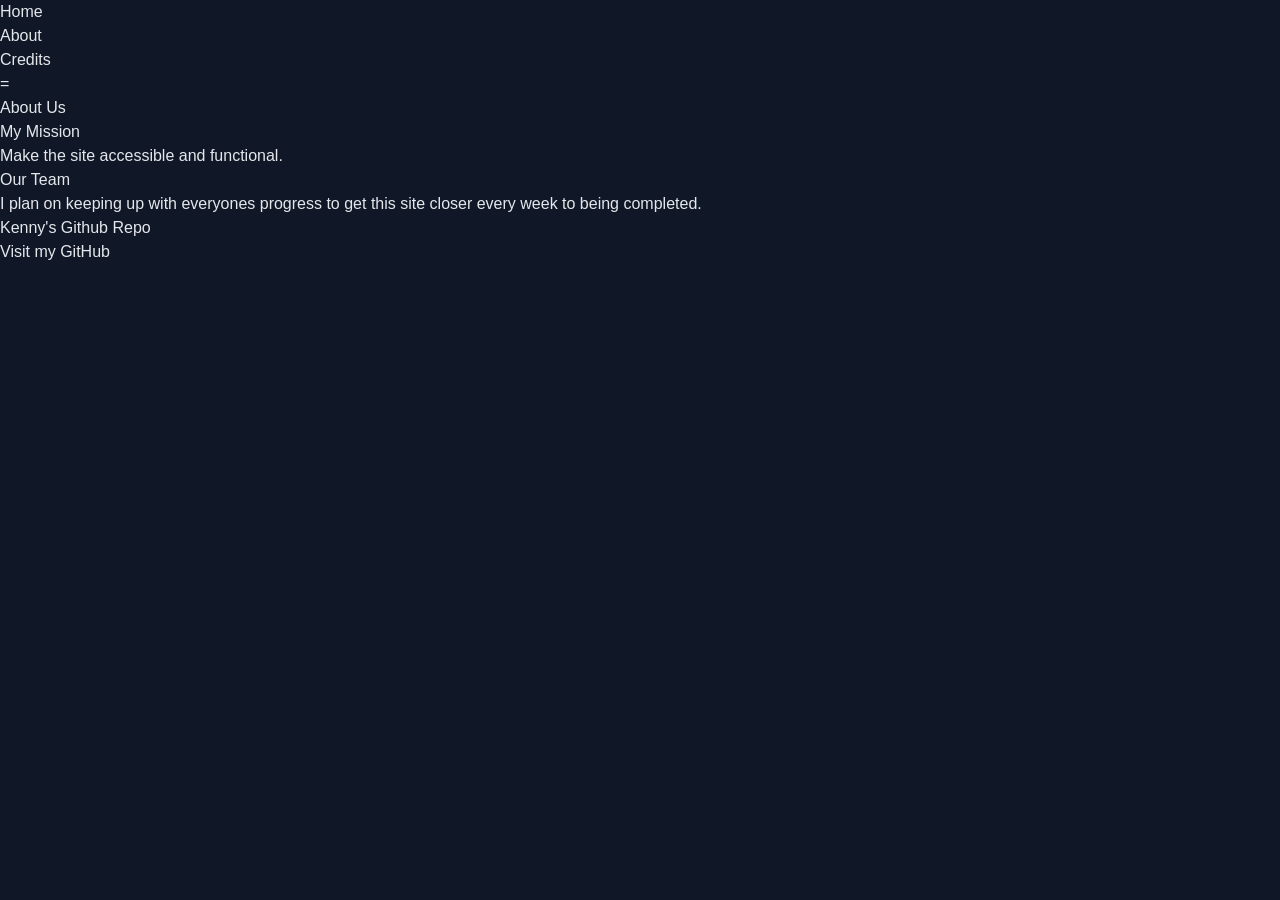
==== about.html @ 2b250dda "First Commit" ====
<!DOCTYPE html>
<html>
<head>
    <title>About The Site</title>
    <meta name="viewport" content="width=device-width, initial-scale=1">
    <style>
        @import url('https://fonts.googleapis.com/css2?family=BBH+Sans+Bogle&family=Oswald&display=swap');
    </style>
    <link href="output.css" rel="stylesheet">
</head>
<body class="bg-gray-900 text-gray-200 leading-relaxed>
    <header>
        <!-- Navigation Menu -->
        <nav id="nav-list">
            <ul>
                <li><a href="index.html">Home</a></li>
                <li><a href="about.html">About</a></li>
                <li><a href="credits.html">Credits</a></li>
            </ul>
        </nav>
        <button type="button" onclick="toggleMenu(event)">=</button>
    </header>
    <h1>About Us</h1>
    <section id="mission">
        <h2>My Mission</h2>
        <p>
        <p>Make the site accessible and functional.</p>
    </section>
    <section id="team">
        <h2>Our Team</h2>
        <p>I plan on keeping up with everyones progress to get this site closer every week to being completed.</p>
    </section>
    <section id="github">
        <h2>Kenny's Github Repo</h2>
        <p>
            <a class="btn" href="https://github.com/myKalling/CAP-SOFT-290-GamePulse-2025-Cross-Platform-Video-Game-Sentiment-and-Consumer-Trust-Analyzer" target="_blank" rel="noopener noreferrer" aria-label="Visit GitHub profile">Visit my GitHub</a>
        </p>
           </section>
    <script src="script.js"></script>
</body>
</html>
---- output.css ----
/*! tailwindcss v4.3.3 | MIT License | https://tailwindcss.com */
@layer properties;
@layer theme, base, components, utilities;
@layer theme {
  :root, :host {
    --font-sans: -apple-system, BlinkMacSystemFont, "Segoe UI", Roboto, "Helvetica Neue",
      "Noto Sans", Arial, sans-serif, "Apple Color Emoji", "Segoe UI Emoji",
      "Segoe UI Symbol", "Noto Color Emoji";
    --font-mono: ui-monospace, SFMono-Regular, Menlo, Monaco, Consolas, "Liberation Mono",
      "Courier New", monospace;
    --color-gray-200: oklch(92.8% 0.006 264.531);
    --color-gray-900: oklch(21% 0.034 264.665);
    --leading-relaxed: 1.625;
    --ease-in: cubic-bezier(0.4, 0, 1, 1);
    --ease-out: cubic-bezier(0, 0, 0.2, 1);
    --default-transition-duration: 150ms;
    --default-transition-timing-function: cubic-bezier(0.4, 0, 0.2, 1);
    --default-font-family: var(--font-sans);
    --default-mono-font-family: var(--font-mono);
  }
}
@layer base {
  *, ::after, ::before, ::backdrop, ::file-selector-button {
    box-sizing: border-box;
    margin: 0;
    padding: 0;
    border: 0 solid;
  }
  html, :host {
    line-height: 1.5;
    -webkit-text-size-adjust: 100%;
    tab-size: 4;
    font-family: var(--default-font-family, -apple-system, BlinkMacSystemFont, "Segoe UI", Roboto, "Helvetica Neue", "Noto Sans", Arial, sans-serif, "Apple Color Emoji", "Segoe UI Emoji", "Segoe UI Symbol", "Noto Color Emoji");
    font-feature-settings: var(--default-font-feature-settings, normal);
    font-variation-settings: var(--default-font-variation-settings, normal);
    -webkit-tap-highlight-color: transparent;
  }
  hr {
    height: 0;
    color: inherit;
    border-top-width: 1px;
  }
  abbr:where([title]) {
    -webkit-text-decoration: underline dotted;
    text-decoration: underline dotted;
  }
  h1, h2, h3, h4, h5, h6 {
    font-size: inherit;
    font-weight: inherit;
  }
  a {
    color: inherit;
    -webkit-text-decoration: inherit;
    text-decoration: inherit;
  }
  b, strong {
    font-weight: bolder;
  }
  code, kbd, samp, pre {
    font-family: var(--default-mono-font-family, ui-monospace, SFMono-Regular, Menlo, Monaco, Consolas, "Liberation Mono", "Courier New", monospace);
    font-feature-settings: var(--default-mono-font-feature-settings, normal);
    font-variation-settings: var(--default-mono-font-variation-settings, normal);
    font-size: 1em;
  }
  small {
    font-size: 80%;
  }
  sub, sup {
    font-size: 75%;
    line-height: 0;
    position: relative;
    vertical-align: baseline;
  }
  sub {
    bottom: -0.25em;
  }
  sup {
    top: -0.5em;
  }
  table {
    text-indent: 0;
    border-color: inherit;
    border-collapse: collapse;
  }
  :-moz-focusring:where(:not(iframe)) {
    outline: auto;
  }
  progress {
    vertical-align: baseline;
  }
  summary {
    display: list-item;
  }
  ol, ul, menu {
    list-style: none;
  }
  img, svg, video, canvas, audio, iframe, embed, object {
    display: block;
    vertical-align: middle;
  }
  img, video {
    max-width: 100%;
    height: auto;
  }
  button, input, select, optgroup, textarea, ::file-selector-button {
    font: inherit;
    font-feature-settings: inherit;
    font-variation-settings: inherit;
    letter-spacing: inherit;
    color: inherit;
    border-radius: 0;
    background-color: transparent;
    opacity: 1;
  }
  :where(select:is([multiple], [size])) optgroup {
    font-weight: bolder;
  }
  :where(select:is([multiple], [size])) optgroup option {
    padding-inline-start: 20px;
  }
  ::file-selector-button {
    margin-inline-end: 4px;
  }
  ::placeholder {
    opacity: 1;
  }
  @supports (not (-webkit-appearance: -apple-pay-button))  or (contain-intrinsic-size: 1px) {
    ::placeholder {
      color: currentcolor;
      @supports (color: color-mix(in lab, red, red)) {
        color: color-mix(in oklab, currentcolor 50%, transparent);
      }
    }
  }
  textarea {
    resize: vertical;
  }
  ::-webkit-search-decoration {
    -webkit-appearance: none;
  }
  ::-webkit-date-and-time-value {
    min-height: 1lh;
    text-align: inherit;
  }
  ::-webkit-datetime-edit {
    display: inline-flex;
  }
  ::-webkit-datetime-edit-fields-wrapper {
    padding: 0;
  }
  ::-webkit-datetime-edit, ::-webkit-datetime-edit-year-field, ::-webkit-datetime-edit-month-field, ::-webkit-datetime-edit-day-field, ::-webkit-datetime-edit-hour-field, ::-webkit-datetime-edit-minute-field, ::-webkit-datetime-edit-second-field, ::-webkit-datetime-edit-millisecond-field, ::-webkit-datetime-edit-meridiem-field {
    padding-block: 0;
  }
  ::-webkit-calendar-picker-indicator {
    line-height: 1;
  }
  :-moz-ui-invalid {
    box-shadow: none;
  }
  button, input:where([type="button"], [type="reset"], [type="submit"]), ::file-selector-button {
    appearance: button;
  }
  ::-webkit-inner-spin-button, ::-webkit-outer-spin-button {
    height: auto;
  }
  [hidden]:where(:not([hidden="until-found"])) {
    display: none !important;
  }
}
@layer utilities {
  .block {
    display: block;
  }
  .table {
    display: table;
  }
  .border-collapse {
    border-collapse: collapse;
  }
  .resize {
    resize: both;
  }
  .border {
    border-style: var(--tw-border-style);
    border-width: 1px;
  }
  .bg-gray-900 {
    background-color: var(--color-gray-900);
  }
  .leading-relaxed {
    --tw-leading: var(--leading-relaxed);
    line-height: var(--leading-relaxed);
  }
  .text-gray-200 {
    color: var(--color-gray-200);
  }
  .underline {
    text-decoration-line: underline;
  }
  .outline {
    outline-style: var(--tw-outline-style);
    outline-width: 1px;
  }
  .transition {
    transition-property: color, background-color, border-color, outline-color, text-decoration-color, fill, stroke, --tw-gradient-from, --tw-gradient-via, --tw-gradient-to, opacity, box-shadow, transform, translate, scale, rotate, filter, -webkit-backdrop-filter, backdrop-filter, display, content-visibility, overlay, pointer-events;
    transition-timing-function: var(--tw-ease, var(--default-transition-timing-function));
    transition-duration: var(--tw-duration, var(--default-transition-duration));
  }
  .ease-in {
    --tw-ease: var(--ease-in);
    transition-timing-function: var(--ease-in);
  }
  .ease-out {
    --tw-ease: var(--ease-out);
    transition-timing-function: var(--ease-out);
  }
}
@property --tw-border-style {
  syntax: "*";
  inherits: false;
  initial-value: solid;
}
@property --tw-leading {
  syntax: "*";
  inherits: false;
}
@property --tw-outline-style {
  syntax: "*";
  inherits: false;
  initial-value: solid;
}
@property --tw-ease {
  syntax: "*";
  inherits: false;
}
@layer properties {
  @supports ((-webkit-hyphens: none) and (not (margin-trim: inline))) or ((-moz-orient: inline) and (not (color:rgb(from red r g b)))) {
    *, ::before, ::after, ::backdrop {
      --tw-border-style: solid;
      --tw-leading: initial;
      --tw-outline-style: solid;
      --tw-ease: initial;
    }
  }
}
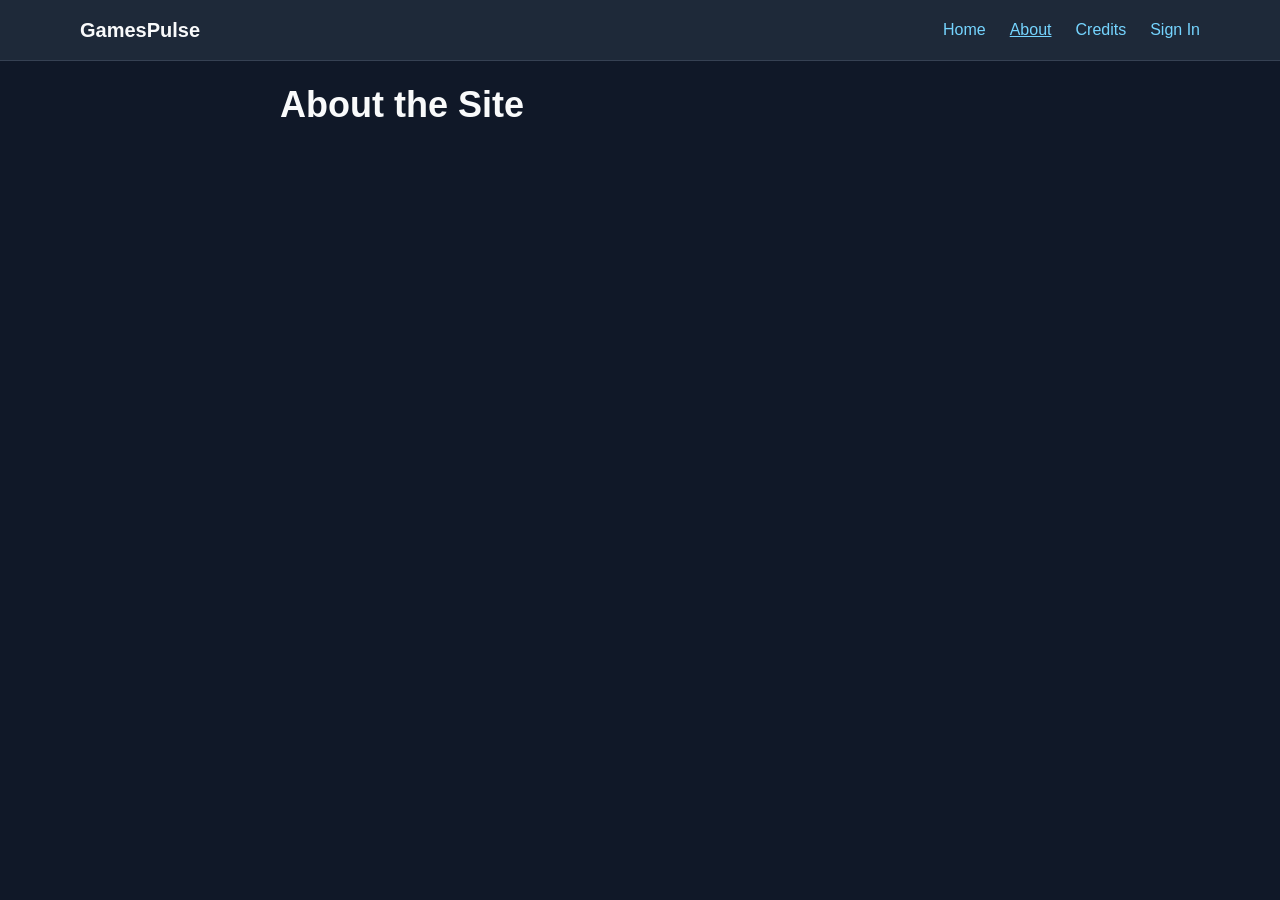
==== commit c712c926: "baseline. Plan to make some more changes" ====
--- a/about.html
+++ b/about.html
@@ -1,43 +1,26 @@
 <!DOCTYPE html>
-<html>
+<html lang="en">
 <head>
-    <title>About The Site</title>
-    <meta name="viewport" content="width=device-width, initial-scale=1">
-    <style>
-        @import url('https://fonts.googleapis.com/css2?family=BBH+Sans+Bogle&family=Oswald&display=swap');
-    </style>
-    <link href="output.css" rel="stylesheet">
+  <title>About | GamesPulse</title>
+  <meta name="viewport" content="width=device-width, initial-scale=1">
+  <link href="output.css" rel="stylesheet">
 </head>
-<body class="bg-gray-900 text-gray-200 leading-relaxed>
-    <header>
-        <!-- Navigation Menu -->
-        <nav id="nav-list">
-            <ul>
-                <li><a href="index.html">Home</a></li>
-                <li><a href="about.html">About</a></li>
-                <li><a href="credits.html">Credits</a></li>
-            </ul>
-        </nav>
-        <button type="button" onclick="toggleMenu(event)">=</button>
-    </header>
-    <h1>About Us</h1>
-    <section id="mission">
-        <h2>My Mission</h2>
-        <p>
-        <p>Make the site accessible and functional.</p>
-    </section>
-    <section id="team">
-        <h2>Our Team</h2>
-        <p>I plan on keeping up with everyones progress to get this site closer every week to being completed.</p>
-    </section>
-    <section id="github">
-        <h2>Kenny's Github Repo</h2>
-        <p>
-            <a class="btn" href="https://github.com/myKalling/CAP-SOFT-290-GamePulse-2025-Cross-Platform-Video-Game-Sentiment-and-Consumer-Trust-Analyzer" target="_blank" rel="noopener noreferrer" aria-label="Visit GitHub profile">Visit my GitHub</a>
-        </p>
-           </section>
-    <script src="script.js"></script>
-</body>
-</html>
+<body class="bg-gray-900 text-gray-200 leading-relaxed">
+  <header class="bg-gray-800 border-b border-gray-700">
+    <div class="max-w-6xl mx-auto flex items-center justify-between p-4">
+      <a href="index.html" class="text-xl font-bold text-gray-50">GamesPulse</a>
+      <nav id="nav-list" aria-label="Main">
+        <ul class="flex gap-6">
+          <li><a href="index.html" class="text-sky-300 hover:underline focus:outline-none focus:ring-2 focus:ring-sky-300">Home</a></li>
+          <li><a href="about.html" aria-current="page" class="text-sky-300 underline focus:outline-none focus:ring-2 focus:ring-sky-300">About</a></li>
+          <li><a href="credits.html" class="text-sky-300 hover:underline focus:outline-none focus:ring-2 focus:ring-sky-300">Credits</a></li>
+          <li><a href="account.html" class="text-sky-300 hover:underline focus:outline-none focus:ring-2 focus:ring-sky-300">Sign In</a></li>
+        </ul>
+      </nav>
+    </div>
+  </header>
 
- +  <main class="max-w-3xl mx-auto p-6 space-y-8">
+    <h1 class="text-4xl font-bold text-gray-50">About the Site</h1>
+
+    <section id="mission"
--- a/output.css
+++ b/output.css
@@ -8,9 +8,47 @@
       "Segoe UI Symbol", "Noto Color Emoji";
     --font-mono: ui-monospace, SFMono-Regular, Menlo, Monaco, Consolas, "Liberation Mono",
       "Courier New", monospace;
+    --color-red-300: oklch(80.8% 0.114 19.571);
+    --color-emerald-200: oklch(90.5% 0.093 164.15);
+    --color-emerald-400: oklch(76.5% 0.177 163.223);
+    --color-emerald-950: oklch(26.2% 0.051 172.552);
+    --color-sky-300: oklch(82.8% 0.111 230.318);
+    --color-indigo-200: oklch(87% 0.065 274.039);
+    --color-indigo-400: oklch(67.3% 0.182 276.935);
+    --color-indigo-500: oklch(58.5% 0.233 277.117);
+    --color-indigo-950: oklch(25.7% 0.09 281.288);
+    --color-gray-50: oklch(98.5% 0.002 247.839);
+    --color-gray-100: oklch(96.7% 0.003 264.542);
     --color-gray-200: oklch(92.8% 0.006 264.531);
+    --color-gray-300: oklch(87.2% 0.01 258.338);
+    --color-gray-600: oklch(44.6% 0.03 256.802);
+    --color-gray-700: oklch(37.3% 0.034 259.733);
+    --color-gray-800: oklch(27.8% 0.033 256.848);
     --color-gray-900: oklch(21% 0.034 264.665);
+    --color-white: #fff;
+    --spacing: 0.25rem;
+    --container-md: 28rem;
+    --container-3xl: 48rem;
+    --container-6xl: 72rem;
+    --text-sm: 0.875rem;
+    --text-sm--line-height: calc(1.25 / 0.875);
+    --text-base: 1rem;
+    --text-base--line-height: calc(1.5 / 1);
+    --text-xl: 1.25rem;
+    --text-xl--line-height: calc(1.75 / 1.25);
+    --text-2xl: 1.5rem;
+    --text-2xl--line-height: calc(2 / 1.5);
+    --text-3xl: 1.875rem;
+    --text-3xl--line-height: calc(2.25 / 1.875);
+    --text-4xl: 2.25rem;
+    --text-4xl--line-height: calc(2.5 / 2.25);
+    --font-weight-semibold: 600;
+    --font-weight-bold: 700;
+    --font-weight-extrabold: 800;
+    --tracking-wide: 0.025em;
     --leading-relaxed: 1.625;
+    --radius-lg: 0.5rem;
+    --radius-xl: 0.75rem;
     --ease-in: cubic-bezier(0.4, 0, 1, 1);
     --ease-out: cubic-bezier(0, 0, 0.2, 1);
     --default-transition-duration: 150ms;
@@ -168,31 +206,342 @@
   }
 }
 @layer utilities {
+  .mx-auto {
+    margin-inline: auto;
+  }
+  .mt-12 {
+    margin-top: calc(var(--spacing) * 12);
+  }
+  .mb-1 {
+    margin-bottom: var(--spacing);
+  }
+  .mb-4 {
+    margin-bottom: calc(var(--spacing) * 4);
+  }
+  .mb-5 {
+    margin-bottom: calc(var(--spacing) * 5);
+  }
   .block {
     display: block;
   }
+  .flex {
+    display: flex;
+  }
+  .grid {
+    display: grid;
+  }
+  .inline-block {
+    display: inline-block;
+  }
   .table {
     display: table;
   }
+  .aspect-3\/4 {
+    aspect-ratio: 3/4;
+  }
+  .w-full {
+    width: 100%;
+  }
+  .max-w-3xl {
+    max-width: var(--container-3xl);
+  }
+  .max-w-6xl {
+    max-width: var(--container-6xl);
+  }
+  .max-w-md {
+    max-width: var(--container-md);
+  }
   .border-collapse {
     border-collapse: collapse;
   }
   .resize {
     resize: both;
+  }
+  .list-decimal {
+    list-style-type: decimal;
+  }
+  .list-disc {
+    list-style-type: disc;
+  }
+  .grid-cols-\[repeat\(auto-fill\,minmax\(9rem\,1fr\)\)\] {
+    grid-template-columns: repeat(auto-fill,minmax(9rem,1fr));
+  }
+  .flex-col {
+    flex-direction: column;
+  }
+  .flex-wrap {
+    flex-wrap: wrap;
+  }
+  .items-center {
+    align-items: center;
+  }
+  .items-start {
+    align-items: flex-start;
+  }
+  .justify-between {
+    justify-content: space-between;
+  }
+  .gap-3 {
+    gap: calc(var(--spacing) * 3);
+  }
+  .gap-4 {
+    gap: calc(var(--spacing) * 4);
+  }
+  .gap-6 {
+    gap: calc(var(--spacing) * 6);
+  }
+  :where(.space-y-1 > :not(:last-child)) {
+    --tw-space-y-reverse: 0;
+    margin-block-start: calc(var(--spacing) * var(--tw-space-y-reverse));
+    margin-block-end: calc(var(--spacing) * calc(1 - var(--tw-space-y-reverse)));
+  }
+  :where(.space-y-2 > :not(:last-child)) {
+    --tw-space-y-reverse: 0;
+    margin-block-start: calc(calc(var(--spacing) * 2) * var(--tw-space-y-reverse));
+    margin-block-end: calc(calc(var(--spacing) * 2) * calc(1 - var(--tw-space-y-reverse)));
+  }
+  :where(.space-y-3 > :not(:last-child)) {
+    --tw-space-y-reverse: 0;
+    margin-block-start: calc(calc(var(--spacing) * 3) * var(--tw-space-y-reverse));
+    margin-block-end: calc(calc(var(--spacing) * 3) * calc(1 - var(--tw-space-y-reverse)));
+  }
+  :where(.space-y-4 > :not(:last-child)) {
+    --tw-space-y-reverse: 0;
+    margin-block-start: calc(calc(var(--spacing) * 4) * var(--tw-space-y-reverse));
+    margin-block-end: calc(calc(var(--spacing) * 4) * calc(1 - var(--tw-space-y-reverse)));
+  }
+  :where(.space-y-6 > :not(:last-child)) {
+    --tw-space-y-reverse: 0;
+    margin-block-start: calc(calc(var(--spacing) * 6) * var(--tw-space-y-reverse));
+    margin-block-end: calc(calc(var(--spacing) * 6) * calc(1 - var(--tw-space-y-reverse)));
+  }
+  :where(.space-y-8 > :not(:last-child)) {
+    --tw-space-y-reverse: 0;
+    margin-block-start: calc(calc(var(--spacing) * 8) * var(--tw-space-y-reverse));
+    margin-block-end: calc(calc(var(--spacing) * 8) * calc(1 - var(--tw-space-y-reverse)));
+  }
+  :where(.divide-y > :not(:last-child)) {
+    --tw-divide-y-reverse: 0;
+    border-bottom-style: var(--tw-border-style);
+    border-top-style: var(--tw-border-style);
+    border-top-width: calc(1px * var(--tw-divide-y-reverse));
+    border-bottom-width: calc(1px * calc(1 - var(--tw-divide-y-reverse)));
+  }
+  :where(.divide-emerald-400 > :not(:last-child)) {
+    border-color: var(--color-emerald-400);
+  }
+  :where(.divide-emerald-400\/30 > :not(:last-child)) {
+    border-color: color-mix(in srgb, oklch(76.5% 0.177 163.223) 30%, transparent);
+    @supports (color: color-mix(in lab, red, red)) {
+      border-color: color-mix(in oklab, var(--color-emerald-400) 30%, transparent);
+    }
+  }
+  :where(.divide-indigo-400 > :not(:last-child)) {
+    border-color: var(--color-indigo-400);
+  }
+  :where(.divide-indigo-400\/30 > :not(:last-child)) {
+    border-color: color-mix(in srgb, oklch(67.3% 0.182 276.935) 30%, transparent);
+    @supports (color: color-mix(in lab, red, red)) {
+      border-color: color-mix(in oklab, var(--color-indigo-400) 30%, transparent);
+    }
+  }
+  .overflow-hidden {
+    overflow: hidden;
+  }
+  .rounded {
+    border-radius: 0.25rem;
+  }
+  .rounded-lg {
+    border-radius: var(--radius-lg);
+  }
+  .rounded-xl {
+    border-radius: var(--radius-xl);
   }
   .border {
     border-style: var(--tw-border-style);
     border-width: 1px;
   }
+  .border-2 {
+    border-style: var(--tw-border-style);
+    border-width: 2px;
+  }
+  .border-t {
+    border-top-style: var(--tw-border-style);
+    border-top-width: 1px;
+  }
+  .border-b {
+    border-bottom-style: var(--tw-border-style);
+    border-bottom-width: 1px;
+  }
+  .border-emerald-400 {
+    border-color: var(--color-emerald-400);
+  }
+  .border-emerald-400\/40 {
+    border-color: color-mix(in srgb, oklch(76.5% 0.177 163.223) 40%, transparent);
+    @supports (color: color-mix(in lab, red, red)) {
+      border-color: color-mix(in oklab, var(--color-emerald-400) 40%, transparent);
+    }
+  }
+  .border-emerald-400\/50 {
+    border-color: color-mix(in srgb, oklch(76.5% 0.177 163.223) 50%, transparent);
+    @supports (color: color-mix(in lab, red, red)) {
+      border-color: color-mix(in oklab, var(--color-emerald-400) 50%, transparent);
+    }
+  }
+  .border-gray-600 {
+    border-color: var(--color-gray-600);
+  }
+  .border-gray-700 {
+    border-color: var(--color-gray-700);
+  }
+  .border-indigo-400 {
+    border-color: var(--color-indigo-400);
+  }
+  .border-indigo-400\/40 {
+    border-color: color-mix(in srgb, oklch(67.3% 0.182 276.935) 40%, transparent);
+    @supports (color: color-mix(in lab, red, red)) {
+      border-color: color-mix(in oklab, var(--color-indigo-400) 40%, transparent);
+    }
+  }
+  .border-indigo-400\/50 {
+    border-color: color-mix(in srgb, oklch(67.3% 0.182 276.935) 50%, transparent);
+    @supports (color: color-mix(in lab, red, red)) {
+      border-color: color-mix(in oklab, var(--color-indigo-400) 50%, transparent);
+    }
+  }
+  .bg-emerald-950 {
+    background-color: var(--color-emerald-950);
+  }
+  .bg-emerald-950\/60 {
+    background-color: color-mix(in srgb, oklch(26.2% 0.051 172.552) 60%, transparent);
+    @supports (color: color-mix(in lab, red, red)) {
+      background-color: color-mix(in oklab, var(--color-emerald-950) 60%, transparent);
+    }
+  }
+  .bg-gray-700 {
+    background-color: var(--color-gray-700);
+  }
+  .bg-gray-800 {
+    background-color: var(--color-gray-800);
+  }
   .bg-gray-900 {
     background-color: var(--color-gray-900);
+  }
+  .bg-indigo-500 {
+    background-color: var(--color-indigo-500);
+  }
+  .bg-indigo-950 {
+    background-color: var(--color-indigo-950);
+  }
+  .bg-indigo-950\/60 {
+    background-color: color-mix(in srgb, oklch(25.7% 0.09 281.288) 60%, transparent);
+    @supports (color: color-mix(in lab, red, red)) {
+      background-color: color-mix(in oklab, var(--color-indigo-950) 60%, transparent);
+    }
+  }
+  .object-cover {
+    object-fit: cover;
+  }
+  .p-2 {
+    padding: calc(var(--spacing) * 2);
+  }
+  .p-3 {
+    padding: calc(var(--spacing) * 3);
+  }
+  .p-4 {
+    padding: calc(var(--spacing) * 4);
+  }
+  .p-5 {
+    padding: calc(var(--spacing) * 5);
+  }
+  .p-6 {
+    padding: calc(var(--spacing) * 6);
+  }
+  .px-4 {
+    padding-inline: calc(var(--spacing) * 4);
+  }
+  .py-2 {
+    padding-block: calc(var(--spacing) * 2);
+  }
+  .pb-2 {
+    padding-bottom: calc(var(--spacing) * 2);
+  }
+  .pl-6 {
+    padding-left: calc(var(--spacing) * 6);
+  }
+  .text-center {
+    text-align: center;
+  }
+  .text-2xl {
+    font-size: var(--text-2xl);
+    line-height: var(--tw-leading, var(--text-2xl--line-height));
+  }
+  .text-3xl {
+    font-size: var(--text-3xl);
+    line-height: var(--tw-leading, var(--text-3xl--line-height));
+  }
+  .text-4xl {
+    font-size: var(--text-4xl);
+    line-height: var(--tw-leading, var(--text-4xl--line-height));
+  }
+  .text-base {
+    font-size: var(--text-base);
+    line-height: var(--tw-leading, var(--text-base--line-height));
+  }
+  .text-sm {
+    font-size: var(--text-sm);
+    line-height: var(--tw-leading, var(--text-sm--line-height));
+  }
+  .text-xl {
+    font-size: var(--text-xl);
+    line-height: var(--tw-leading, var(--text-xl--line-height));
   }
   .leading-relaxed {
     --tw-leading: var(--leading-relaxed);
     line-height: var(--leading-relaxed);
   }
+  .font-bold {
+    --tw-font-weight: var(--font-weight-bold);
+    font-weight: var(--font-weight-bold);
+  }
+  .font-extrabold {
+    --tw-font-weight: var(--font-weight-extrabold);
+    font-weight: var(--font-weight-extrabold);
+  }
+  .font-semibold {
+    --tw-font-weight: var(--font-weight-semibold);
+    font-weight: var(--font-weight-semibold);
+  }
+  .tracking-wide {
+    --tw-tracking: var(--tracking-wide);
+    letter-spacing: var(--tracking-wide);
+  }
+  .text-emerald-200 {
+    color: var(--color-emerald-200);
+  }
+  .text-gray-50 {
+    color: var(--color-gray-50);
+  }
+  .text-gray-100 {
+    color: var(--color-gray-100);
+  }
   .text-gray-200 {
     color: var(--color-gray-200);
+  }
+  .text-gray-300 {
+    color: var(--color-gray-300);
+  }
+  .text-indigo-200 {
+    color: var(--color-indigo-200);
+  }
+  .text-red-300 {
+    color: var(--color-red-300);
+  }
+  .text-sky-300 {
+    color: var(--color-sky-300);
+  }
+  .text-white {
+    color: var(--color-white);
   }
   .underline {
     text-decoration-line: underline;
@@ -214,6 +563,43 @@
     --tw-ease: var(--ease-out);
     transition-timing-function: var(--ease-out);
   }
+  @media (hover: hover) {
+    .hover\:bg-gray-600:hover {
+      background-color: var(--color-gray-600);
+    }
+    .hover\:bg-indigo-400:hover {
+      background-color: var(--color-indigo-400);
+    }
+    .hover\:underline:hover {
+      text-decoration-line: underline;
+    }
+  }
+  .focus\:ring-2:focus {
+    --tw-ring-shadow: var(--tw-ring-inset,) 0 0 0 calc(2px + var(--tw-ring-offset-width)) var(--tw-ring-color, currentcolor);
+    box-shadow: var(--tw-inset-shadow), var(--tw-inset-ring-shadow), var(--tw-ring-offset-shadow), var(--tw-ring-shadow), var(--tw-shadow);
+  }
+  .focus\:ring-sky-300:focus {
+    --tw-ring-color: var(--color-sky-300);
+  }
+  .focus\:outline-none:focus {
+    --tw-outline-style: none;
+    outline-style: none;
+  }
+  @media (width >= 48rem) {
+    .md\:grid-cols-2 {
+      grid-template-columns: repeat(2, minmax(0, 1fr));
+    }
+  }
+}
+@property --tw-space-y-reverse {
+  syntax: "*";
+  inherits: false;
+  initial-value: 0;
+}
+@property --tw-divide-y-reverse {
+  syntax: "*";
+  inherits: false;
+  initial-value: 0;
 }
 @property --tw-border-style {
   syntax: "*";
@@ -224,6 +610,14 @@
   syntax: "*";
   inherits: false;
 }
+@property --tw-font-weight {
+  syntax: "*";
+  inherits: false;
+}
+@property --tw-tracking {
+  syntax: "*";
+  inherits: false;
+}
 @property --tw-outline-style {
   syntax: "*";
   inherits: false;
@@ -232,14 +626,97 @@
 @property --tw-ease {
   syntax: "*";
   inherits: false;
+}
+@property --tw-shadow {
+  syntax: "*";
+  inherits: false;
+  initial-value: 0 0 #0000;
+}
+@property --tw-shadow-color {
+  syntax: "*";
+  inherits: false;
+}
+@property --tw-shadow-alpha {
+  syntax: "<percentage>";
+  inherits: false;
+  initial-value: 100%;
+}
+@property --tw-inset-shadow {
+  syntax: "*";
+  inherits: false;
+  initial-value: 0 0 #0000;
+}
+@property --tw-inset-shadow-color {
+  syntax: "*";
+  inherits: false;
+}
+@property --tw-inset-shadow-alpha {
+  syntax: "<percentage>";
+  inherits: false;
+  initial-value: 100%;
+}
+@property --tw-ring-color {
+  syntax: "*";
+  inherits: false;
+}
+@property --tw-ring-shadow {
+  syntax: "*";
+  inherits: false;
+  initial-value: 0 0 #0000;
+}
+@property --tw-inset-ring-color {
+  syntax: "*";
+  inherits: false;
+}
+@property --tw-inset-ring-shadow {
+  syntax: "*";
+  inherits: false;
+  initial-value: 0 0 #0000;
+}
+@property --tw-ring-inset {
+  syntax: "*";
+  inherits: false;
+}
+@property --tw-ring-offset-width {
+  syntax: "<length>";
+  inherits: false;
+  initial-value: 0px;
+}
+@property --tw-ring-offset-color {
+  syntax: "*";
+  inherits: false;
+  initial-value: #fff;
+}
+@property --tw-ring-offset-shadow {
+  syntax: "*";
+  inherits: false;
+  initial-value: 0 0 #0000;
 }
 @layer properties {
   @supports ((-webkit-hyphens: none) and (not (margin-trim: inline))) or ((-moz-orient: inline) and (not (color:rgb(from red r g b)))) {
     *, ::before, ::after, ::backdrop {
+      --tw-space-y-reverse: 0;
+      --tw-divide-y-reverse: 0;
       --tw-border-style: solid;
       --tw-leading: initial;
+      --tw-font-weight: initial;
+      --tw-tracking: initial;
       --tw-outline-style: solid;
       --tw-ease: initial;
-    }
-  }
-}
+      --tw-shadow: 0 0 #0000;
+      --tw-shadow-color: initial;
+      --tw-shadow-alpha: 100%;
+      --tw-inset-shadow: 0 0 #0000;
+      --tw-inset-shadow-color: initial;
+      --tw-inset-shadow-alpha: 100%;
+      --tw-ring-color: initial;
+      --tw-ring-shadow: 0 0 #0000;
+      --tw-inset-ring-color: initial;
+      --tw-inset-ring-shadow: 0 0 #0000;
+      --tw-ring-inset: initial;
+      --tw-ring-offset-width: 0px;
+      --tw-ring-offset-color: #fff;
+      --tw-ring-offset-shadow: 0 0 #0000;
+    }
+  }
+}
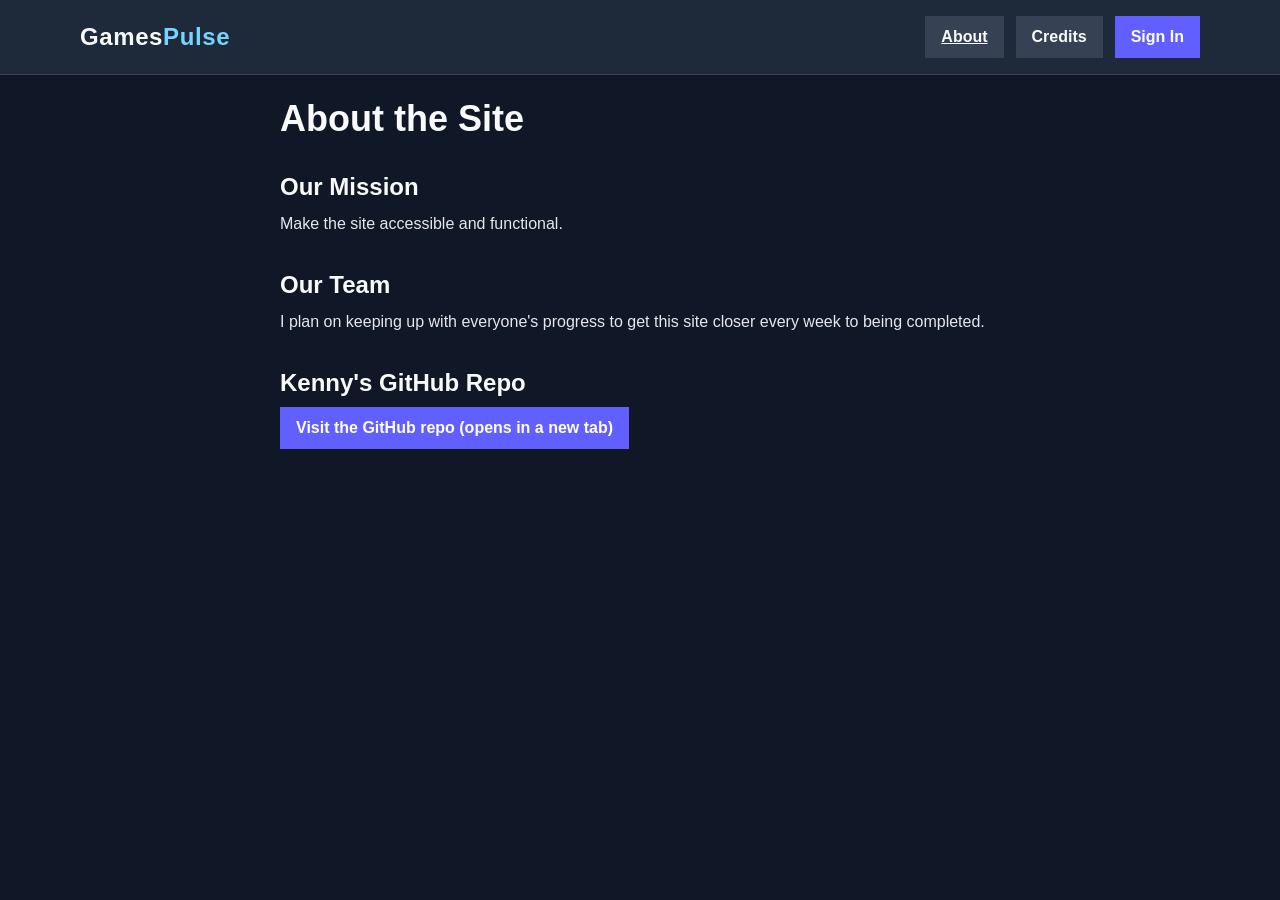
==== commit 0121baac: "added visuals and each sections as a proof of progress" ====
--- a/about.html
+++ b/about.html
@@ -5,16 +5,16 @@
   <meta name="viewport" content="width=device-width, initial-scale=1">
   <link href="output.css" rel="stylesheet">
 </head>
-<body class="bg-gray-900 text-gray-200 leading-relaxed">
+<body style="font-family: Arial, Helvetica, sans-serif;" class="bg-gray-900 text-gray-200 leading-relaxed">
+
   <header class="bg-gray-800 border-b border-gray-700">
-    <div class="max-w-6xl mx-auto flex items-center justify-between p-4">
-      <a href="index.html" class="text-xl font-bold text-gray-50">GamesPulse</a>
+    <div class="max-w-6xl mx-auto flex flex-wrap items-center justify-between gap-4 p-4">
+      <a href="index.html" aria-label="GamesPulse home" class="text-2xl font-bold tracking-wide text-gray-50 focus:outline-none focus:ring-2 focus:ring-sky-300">Games<span class="text-sky-300">Pulse</span></a>
       <nav id="nav-list" aria-label="Main">
-        <ul class="flex gap-6">
-          <li><a href="index.html" class="text-sky-300 hover:underline focus:outline-none focus:ring-2 focus:ring-sky-300">Home</a></li>
-          <li><a href="about.html" aria-current="page" class="text-sky-300 underline focus:outline-none focus:ring-2 focus:ring-sky-300">About</a></li>
-          <li><a href="credits.html" class="text-sky-300 hover:underline focus:outline-none focus:ring-2 focus:ring-sky-300">Credits</a></li>
-          <li><a href="account.html" class="text-sky-300 hover:underline focus:outline-none focus:ring-2 focus:ring-sky-300">Sign In</a></li>
+        <ul class="flex flex-wrap gap-3">
+          <li><a href="about.html" aria-current="page" class="inline-block bg-gray-700 hover:bg-gray-600 text-gray-50 font-bold underline px-4 py-2 focus:outline-none focus:ring-2 focus:ring-sky-300">About</a></li>
+          <li><a href="credits.html" class="inline-block bg-gray-700 hover:bg-gray-600 text-gray-50 font-bold px-4 py-2 focus:outline-none focus:ring-2 focus:ring-sky-300">Credits</a></li>
+          <li><a href="account.html" class="inline-block bg-indigo-500 hover:bg-indigo-400 text-white font-bold px-4 py-2 focus:outline-none focus:ring-2 focus:ring-sky-300">Sign In</a></li>
         </ul>
       </nav>
     </div>
@@ -23,4 +23,26 @@
   <main class="max-w-3xl mx-auto p-6 space-y-8">
     <h1 class="text-4xl font-bold text-gray-50">About the Site</h1>
 
-    <section id="mission"+    <section id="mission" aria-labelledby="mission-heading" class="space-y-2">
+      <h2 id="mission-heading" class="text-2xl font-bold text-gray-50">Our Mission</h2>
+      <p>Make the site accessible and functional.</p>
+    </section>
+
+    <section id="team" aria-labelledby="team-heading" class="space-y-2">
+      <h2 id="team-heading" class="text-2xl font-bold text-gray-50">Our Team</h2>
+      <p>I plan on keeping up with everyone's progress to get this site closer every week to being completed.</p>
+    </section>
+
+    <section id="github" aria-labelledby="github-heading" class="space-y-2">
+      <h2 id="github-heading" class="text-2xl font-bold text-gray-50">Kenny's GitHub Repo</h2>
+      <a href="https://github.com/myKalling/CAP-SOFT-290-GamePulse-2025-Cross-Platform-Video-Game-Sentiment-and-Consumer-Trust-Analyzer"
+         target="_blank" rel="noopener noreferrer"
+         class="inline-block bg-indigo-500 hover:bg-indigo-400 text-white font-bold px-4 py-2 focus:outline-none focus:ring-2 focus:ring-sky-300">
+        Visit the GitHub repo (opens in a new tab)
+      </a>
+    </section>
+  </main>
+
+  <script src="script.js"></script>
+</body>
+</html>
--- a/output.css
+++ b/output.css
@@ -12,15 +12,18 @@
     --color-emerald-200: oklch(90.5% 0.093 164.15);
     --color-emerald-400: oklch(76.5% 0.177 163.223);
     --color-emerald-950: oklch(26.2% 0.051 172.552);
+    --color-sky-200: oklch(90.1% 0.058 230.902);
     --color-sky-300: oklch(82.8% 0.111 230.318);
     --color-indigo-200: oklch(87% 0.065 274.039);
     --color-indigo-400: oklch(67.3% 0.182 276.935);
     --color-indigo-500: oklch(58.5% 0.233 277.117);
+    --color-indigo-600: oklch(51.1% 0.262 276.966);
     --color-indigo-950: oklch(25.7% 0.09 281.288);
     --color-gray-50: oklch(98.5% 0.002 247.839);
     --color-gray-100: oklch(96.7% 0.003 264.542);
     --color-gray-200: oklch(92.8% 0.006 264.531);
     --color-gray-300: oklch(87.2% 0.01 258.338);
+    --color-gray-500: oklch(55.1% 0.027 264.364);
     --color-gray-600: oklch(44.6% 0.03 256.802);
     --color-gray-700: oklch(37.3% 0.034 259.733);
     --color-gray-800: oklch(27.8% 0.033 256.848);
@@ -32,23 +35,15 @@
     --container-6xl: 72rem;
     --text-sm: 0.875rem;
     --text-sm--line-height: calc(1.25 / 0.875);
-    --text-base: 1rem;
-    --text-base--line-height: calc(1.5 / 1);
-    --text-xl: 1.25rem;
-    --text-xl--line-height: calc(1.75 / 1.25);
     --text-2xl: 1.5rem;
     --text-2xl--line-height: calc(2 / 1.5);
     --text-3xl: 1.875rem;
     --text-3xl--line-height: calc(2.25 / 1.875);
     --text-4xl: 2.25rem;
     --text-4xl--line-height: calc(2.5 / 2.25);
-    --font-weight-semibold: 600;
     --font-weight-bold: 700;
-    --font-weight-extrabold: 800;
     --tracking-wide: 0.025em;
     --leading-relaxed: 1.625;
-    --radius-lg: 0.5rem;
-    --radius-xl: 0.75rem;
     --ease-in: cubic-bezier(0.4, 0, 1, 1);
     --ease-out: cubic-bezier(0, 0, 0.2, 1);
     --default-transition-duration: 150ms;
@@ -209,18 +204,12 @@
   .mx-auto {
     margin-inline: auto;
   }
-  .mt-12 {
-    margin-top: calc(var(--spacing) * 12);
-  }
-  .mb-1 {
-    margin-bottom: var(--spacing);
+  .mb-1\.5 {
+    margin-bottom: calc(var(--spacing) * 1.5);
   }
   .mb-4 {
     margin-bottom: calc(var(--spacing) * 4);
   }
-  .mb-5 {
-    margin-bottom: calc(var(--spacing) * 5);
-  }
   .block {
     display: block;
   }
@@ -233,11 +222,8 @@
   .inline-block {
     display: inline-block;
   }
-  .table {
-    display: table;
-  }
-  .aspect-3\/4 {
-    aspect-ratio: 3/4;
+  .min-h-5 {
+    min-height: calc(var(--spacing) * 5);
   }
   .w-full {
     width: 100%;
@@ -251,23 +237,11 @@
   .max-w-md {
     max-width: var(--container-md);
   }
-  .border-collapse {
-    border-collapse: collapse;
-  }
-  .resize {
-    resize: both;
-  }
   .list-decimal {
     list-style-type: decimal;
   }
   .list-disc {
     list-style-type: disc;
-  }
-  .grid-cols-\[repeat\(auto-fill\,minmax\(9rem\,1fr\)\)\] {
-    grid-template-columns: repeat(auto-fill,minmax(9rem,1fr));
-  }
-  .flex-col {
-    flex-direction: column;
   }
   .flex-wrap {
     flex-wrap: wrap;
@@ -305,10 +279,10 @@
     margin-block-start: calc(calc(var(--spacing) * 3) * var(--tw-space-y-reverse));
     margin-block-end: calc(calc(var(--spacing) * 3) * calc(1 - var(--tw-space-y-reverse)));
   }
-  :where(.space-y-4 > :not(:last-child)) {
+  :where(.space-y-5 > :not(:last-child)) {
     --tw-space-y-reverse: 0;
-    margin-block-start: calc(calc(var(--spacing) * 4) * var(--tw-space-y-reverse));
-    margin-block-end: calc(calc(var(--spacing) * 4) * calc(1 - var(--tw-space-y-reverse)));
+    margin-block-start: calc(calc(var(--spacing) * 5) * var(--tw-space-y-reverse));
+    margin-block-end: calc(calc(var(--spacing) * 5) * calc(1 - var(--tw-space-y-reverse)));
   }
   :where(.space-y-6 > :not(:last-child)) {
     --tw-space-y-reverse: 0;
@@ -327,36 +301,18 @@
     border-top-width: calc(1px * var(--tw-divide-y-reverse));
     border-bottom-width: calc(1px * calc(1 - var(--tw-divide-y-reverse)));
   }
-  :where(.divide-emerald-400 > :not(:last-child)) {
-    border-color: var(--color-emerald-400);
-  }
   :where(.divide-emerald-400\/30 > :not(:last-child)) {
     border-color: color-mix(in srgb, oklch(76.5% 0.177 163.223) 30%, transparent);
     @supports (color: color-mix(in lab, red, red)) {
       border-color: color-mix(in oklab, var(--color-emerald-400) 30%, transparent);
     }
   }
-  :where(.divide-indigo-400 > :not(:last-child)) {
-    border-color: var(--color-indigo-400);
-  }
   :where(.divide-indigo-400\/30 > :not(:last-child)) {
     border-color: color-mix(in srgb, oklch(67.3% 0.182 276.935) 30%, transparent);
     @supports (color: color-mix(in lab, red, red)) {
       border-color: color-mix(in oklab, var(--color-indigo-400) 30%, transparent);
     }
   }
-  .overflow-hidden {
-    overflow: hidden;
-  }
-  .rounded {
-    border-radius: 0.25rem;
-  }
-  .rounded-lg {
-    border-radius: var(--radius-lg);
-  }
-  .rounded-xl {
-    border-radius: var(--radius-xl);
-  }
   .border {
     border-style: var(--tw-border-style);
     border-width: 1px;
@@ -365,10 +321,6 @@
     border-style: var(--tw-border-style);
     border-width: 2px;
   }
-  .border-t {
-    border-top-style: var(--tw-border-style);
-    border-top-width: 1px;
-  }
   .border-b {
     border-bottom-style: var(--tw-border-style);
     border-bottom-width: 1px;
@@ -376,18 +328,6 @@
   .border-emerald-400 {
     border-color: var(--color-emerald-400);
   }
-  .border-emerald-400\/40 {
-    border-color: color-mix(in srgb, oklch(76.5% 0.177 163.223) 40%, transparent);
-    @supports (color: color-mix(in lab, red, red)) {
-      border-color: color-mix(in oklab, var(--color-emerald-400) 40%, transparent);
-    }
-  }
-  .border-emerald-400\/50 {
-    border-color: color-mix(in srgb, oklch(76.5% 0.177 163.223) 50%, transparent);
-    @supports (color: color-mix(in lab, red, red)) {
-      border-color: color-mix(in oklab, var(--color-emerald-400) 50%, transparent);
-    }
-  }
   .border-gray-600 {
     border-color: var(--color-gray-600);
   }
@@ -396,21 +336,6 @@
   }
   .border-indigo-400 {
     border-color: var(--color-indigo-400);
-  }
-  .border-indigo-400\/40 {
-    border-color: color-mix(in srgb, oklch(67.3% 0.182 276.935) 40%, transparent);
-    @supports (color: color-mix(in lab, red, red)) {
-      border-color: color-mix(in oklab, var(--color-indigo-400) 40%, transparent);
-    }
-  }
-  .border-indigo-400\/50 {
-    border-color: color-mix(in srgb, oklch(67.3% 0.182 276.935) 50%, transparent);
-    @supports (color: color-mix(in lab, red, red)) {
-      border-color: color-mix(in oklab, var(--color-indigo-400) 50%, transparent);
-    }
-  }
-  .bg-emerald-950 {
-    background-color: var(--color-emerald-950);
   }
   .bg-emerald-950\/60 {
     background-color: color-mix(in srgb, oklch(26.2% 0.051 172.552) 60%, transparent);
@@ -424,14 +349,17 @@
   .bg-gray-800 {
     background-color: var(--color-gray-800);
   }
+  .bg-gray-800\/60 {
+    background-color: color-mix(in srgb, oklch(27.8% 0.033 256.848) 60%, transparent);
+    @supports (color: color-mix(in lab, red, red)) {
+      background-color: color-mix(in oklab, var(--color-gray-800) 60%, transparent);
+    }
+  }
   .bg-gray-900 {
     background-color: var(--color-gray-900);
   }
   .bg-indigo-500 {
     background-color: var(--color-indigo-500);
-  }
-  .bg-indigo-950 {
-    background-color: var(--color-indigo-950);
   }
   .bg-indigo-950\/60 {
     background-color: color-mix(in srgb, oklch(25.7% 0.09 281.288) 60%, transparent);
@@ -439,15 +367,6 @@
       background-color: color-mix(in oklab, var(--color-indigo-950) 60%, transparent);
     }
   }
-  .object-cover {
-    object-fit: cover;
-  }
-  .p-2 {
-    padding: calc(var(--spacing) * 2);
-  }
-  .p-3 {
-    padding: calc(var(--spacing) * 3);
-  }
   .p-4 {
     padding: calc(var(--spacing) * 4);
   }
@@ -460,17 +379,23 @@
   .px-4 {
     padding-inline: calc(var(--spacing) * 4);
   }
+  .px-5 {
+    padding-inline: calc(var(--spacing) * 5);
+  }
   .py-2 {
     padding-block: calc(var(--spacing) * 2);
   }
-  .pb-2 {
-    padding-bottom: calc(var(--spacing) * 2);
+  .py-2\.5 {
+    padding-block: calc(var(--spacing) * 2.5);
+  }
+  .py-3 {
+    padding-block: calc(var(--spacing) * 3);
   }
   .pl-6 {
     padding-left: calc(var(--spacing) * 6);
   }
-  .text-center {
-    text-align: center;
+  .text-right {
+    text-align: right;
   }
   .text-2xl {
     font-size: var(--text-2xl);
@@ -484,18 +409,10 @@
     font-size: var(--text-4xl);
     line-height: var(--tw-leading, var(--text-4xl--line-height));
   }
-  .text-base {
-    font-size: var(--text-base);
-    line-height: var(--tw-leading, var(--text-base--line-height));
-  }
   .text-sm {
     font-size: var(--text-sm);
     line-height: var(--tw-leading, var(--text-sm--line-height));
   }
-  .text-xl {
-    font-size: var(--text-xl);
-    line-height: var(--tw-leading, var(--text-xl--line-height));
-  }
   .leading-relaxed {
     --tw-leading: var(--leading-relaxed);
     line-height: var(--leading-relaxed);
@@ -504,14 +421,6 @@
     --tw-font-weight: var(--font-weight-bold);
     font-weight: var(--font-weight-bold);
   }
-  .font-extrabold {
-    --tw-font-weight: var(--font-weight-extrabold);
-    font-weight: var(--font-weight-extrabold);
-  }
-  .font-semibold {
-    --tw-font-weight: var(--font-weight-semibold);
-    font-weight: var(--font-weight-semibold);
-  }
   .tracking-wide {
     --tw-tracking: var(--tracking-wide);
     letter-spacing: var(--tracking-wide);
@@ -546,9 +455,8 @@
   .underline {
     text-decoration-line: underline;
   }
-  .outline {
-    outline-style: var(--tw-outline-style);
-    outline-width: 1px;
+  .underline-offset-4 {
+    text-underline-offset: 4px;
   }
   .transition {
     transition-property: color, background-color, border-color, outline-color, text-decoration-color, fill, stroke, --tw-gradient-from, --tw-gradient-via, --tw-gradient-to, opacity, box-shadow, transform, translate, scale, rotate, filter, -webkit-backdrop-filter, backdrop-filter, display, content-visibility, overlay, pointer-events;
@@ -564,15 +472,21 @@
     transition-timing-function: var(--ease-out);
   }
   @media (hover: hover) {
+    .hover\:border-gray-500:hover {
+      border-color: var(--color-gray-500);
+    }
     .hover\:bg-gray-600:hover {
       background-color: var(--color-gray-600);
     }
     .hover\:bg-indigo-400:hover {
       background-color: var(--color-indigo-400);
     }
-    .hover\:underline:hover {
-      text-decoration-line: underline;
-    }
+    .hover\:text-sky-200:hover {
+      color: var(--color-sky-200);
+    }
+  }
+  .focus\:border-sky-300:focus {
+    border-color: var(--color-sky-300);
   }
   .focus\:ring-2:focus {
     --tw-ring-shadow: var(--tw-ring-inset,) 0 0 0 calc(2px + var(--tw-ring-offset-width)) var(--tw-ring-color, currentcolor);
@@ -581,10 +495,22 @@
   .focus\:ring-sky-300:focus {
     --tw-ring-color: var(--color-sky-300);
   }
+  .focus\:ring-sky-300\/40:focus {
+    --tw-ring-color: color-mix(in srgb, oklch(82.8% 0.111 230.318) 40%, transparent);
+    @supports (color: color-mix(in lab, red, red)) {
+      --tw-ring-color: color-mix(in oklab, var(--color-sky-300) 40%, transparent);
+    }
+  }
   .focus\:outline-none:focus {
     --tw-outline-style: none;
     outline-style: none;
   }
+  .active\:bg-gray-800:active {
+    background-color: var(--color-gray-800);
+  }
+  .active\:bg-indigo-600:active {
+    background-color: var(--color-indigo-600);
+  }
   @media (width >= 48rem) {
     .md\:grid-cols-2 {
       grid-template-columns: repeat(2, minmax(0, 1fr));
@@ -617,11 +543,6 @@
 @property --tw-tracking {
   syntax: "*";
   inherits: false;
-}
-@property --tw-outline-style {
-  syntax: "*";
-  inherits: false;
-  initial-value: solid;
 }
 @property --tw-ease {
   syntax: "*";
@@ -701,7 +622,6 @@
       --tw-leading: initial;
       --tw-font-weight: initial;
       --tw-tracking: initial;
-      --tw-outline-style: solid;
       --tw-ease: initial;
       --tw-shadow: 0 0 #0000;
       --tw-shadow-color: initial;
